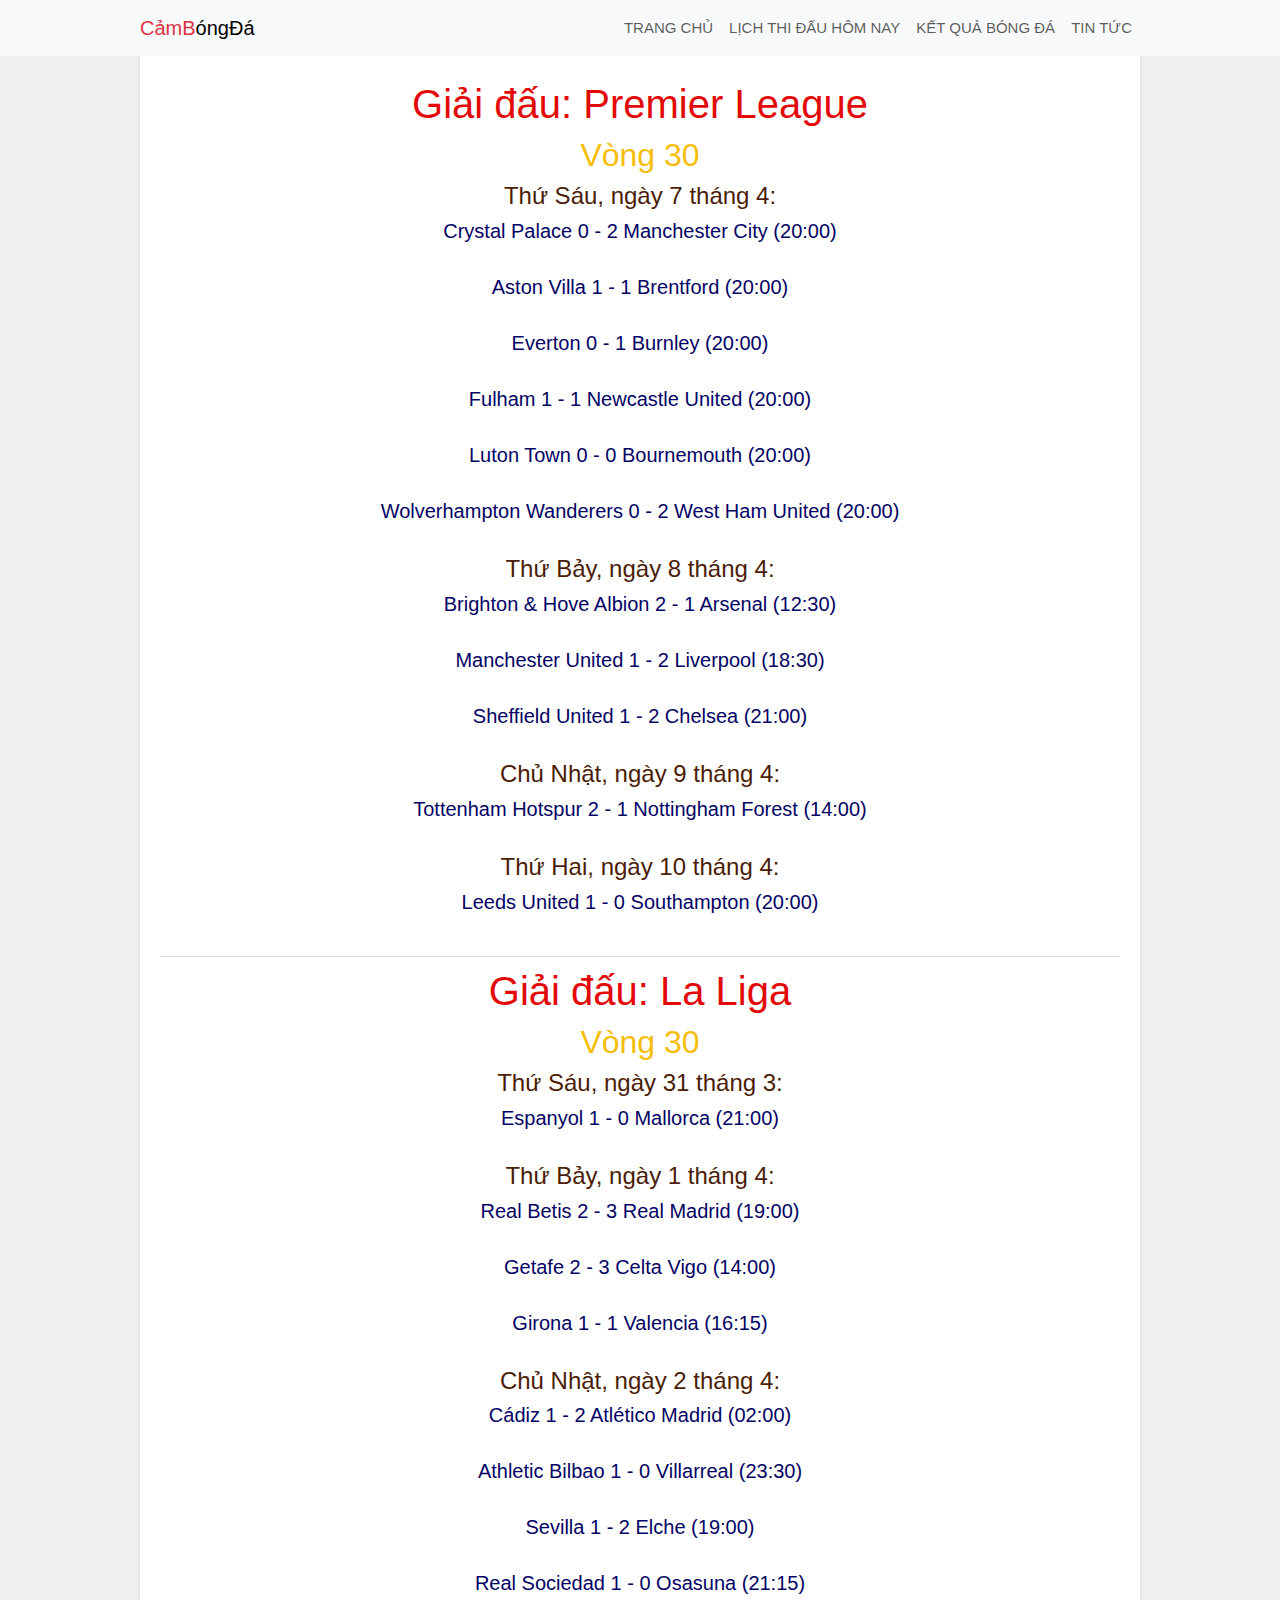
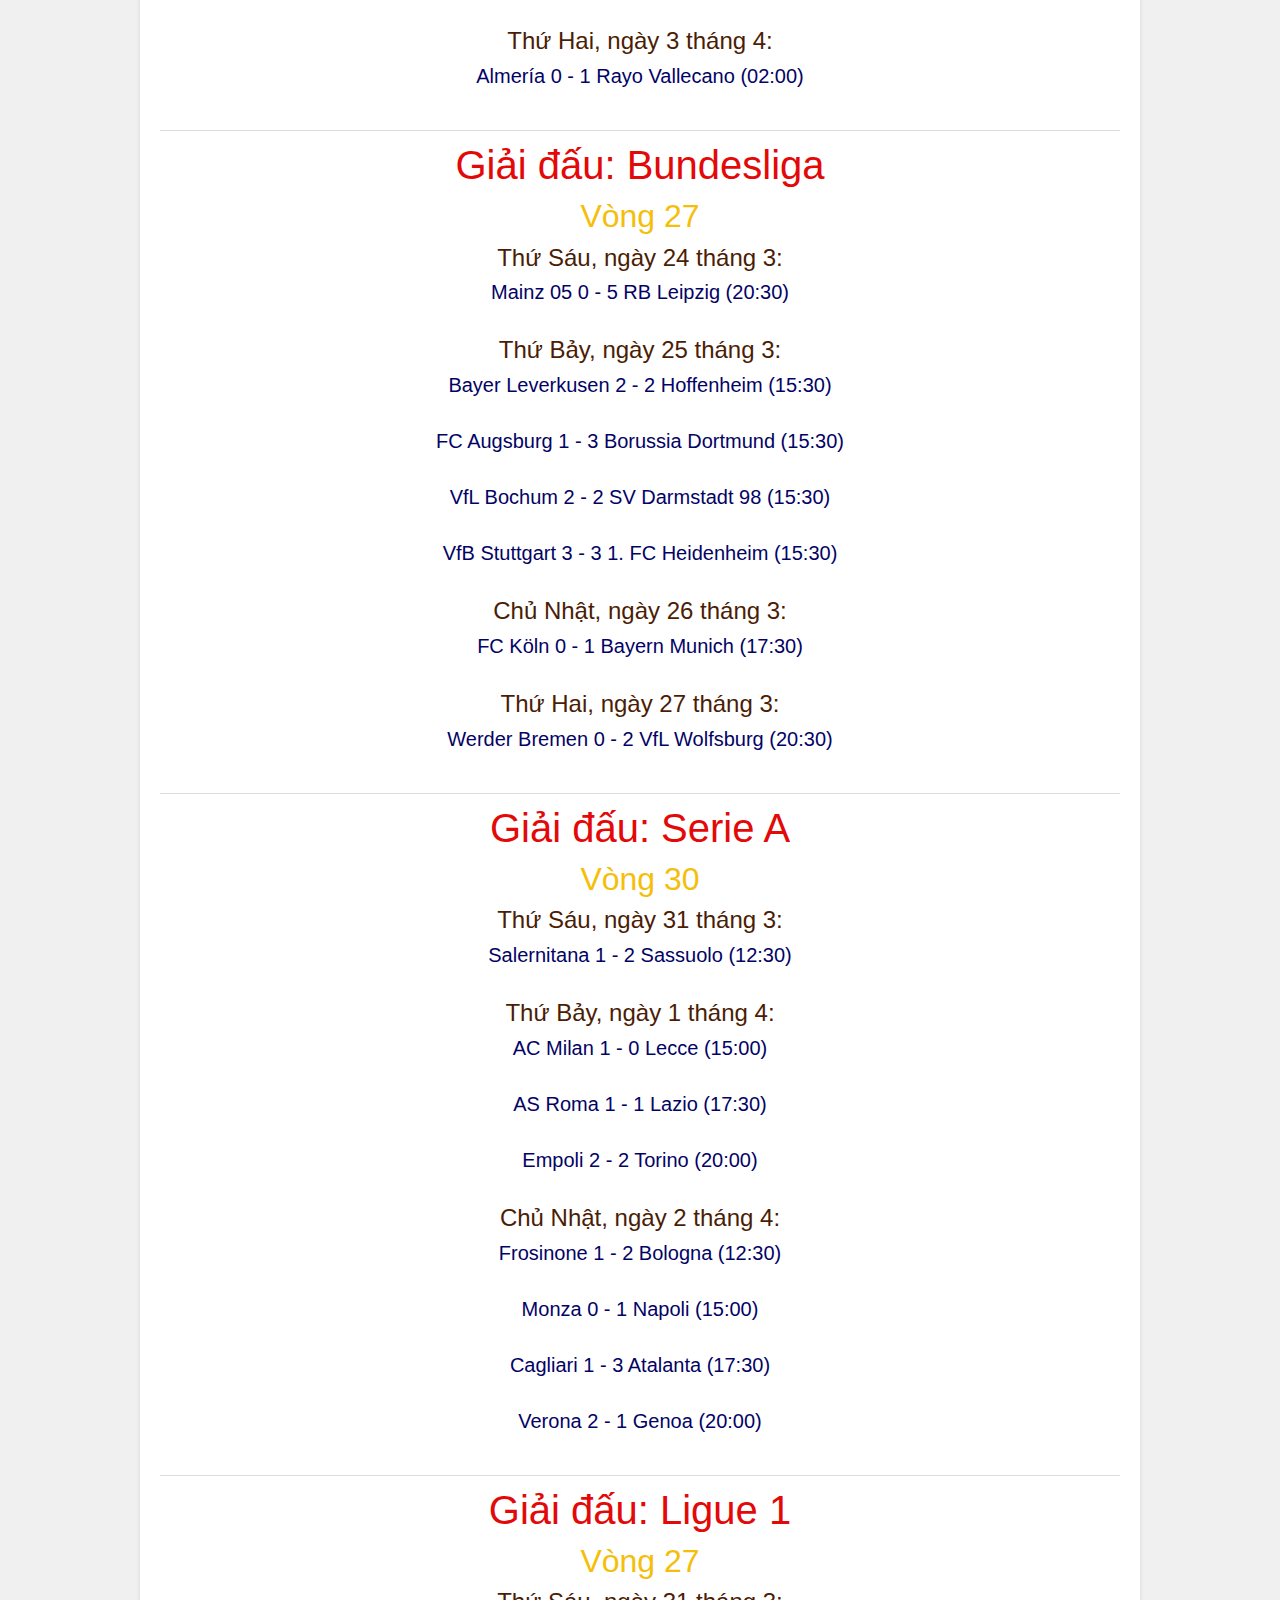
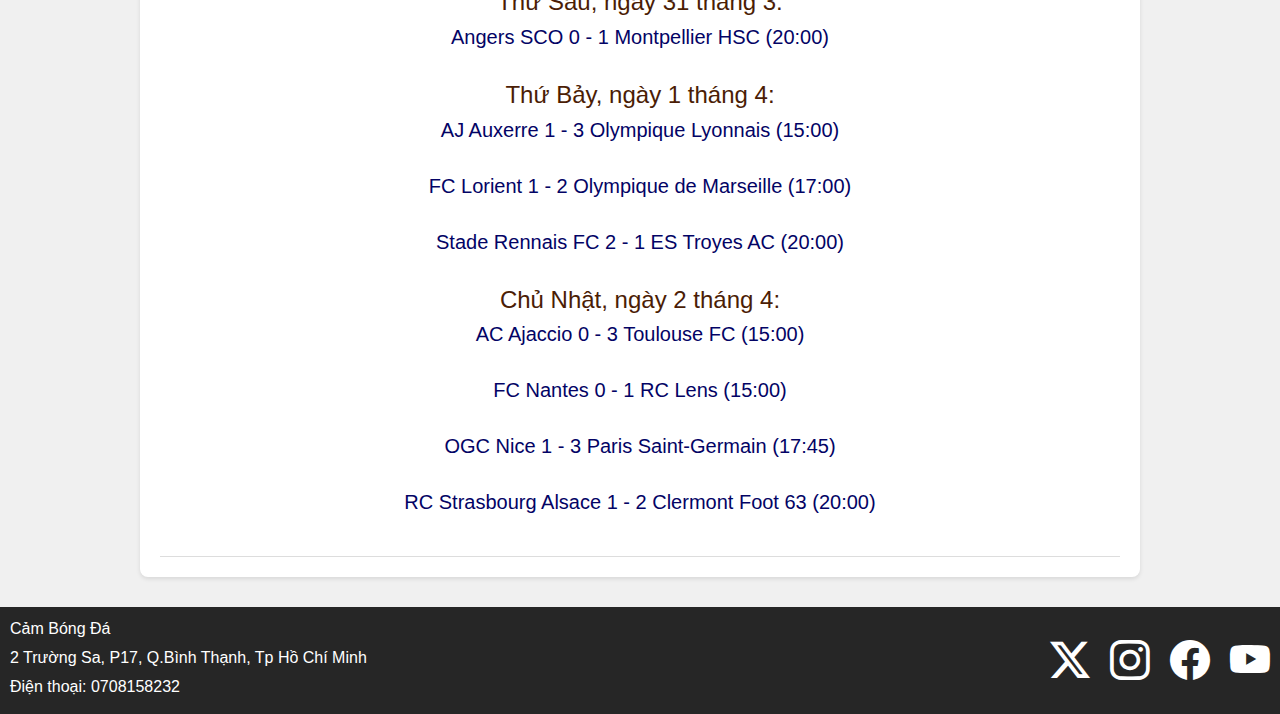
==== ketqua.html @ 22297772 "Add files via upload" ====
<!doctype html>
<html lang="en">
  <head>
    <meta charset="utf-8">
    <meta name="viewport" content="width=device-width, initial-scale=1">
    <title>Cảm Bóng Đá</title>
    <link rel="stylesheet" href="https://cdn.jsdelivr.net/npm/bootstrap-icons@1.11.3/font/bootstrap-icons.min.css">
    <link href="https://cdn.jsdelivr.net/npm/bootstrap@5.3.3/dist/css/bootstrap.min.css" rel="stylesheet" integrity="sha384-QWTKZyjpPEjISv5WaRU9OFeRpok6YctnYmDr5pNlyT2bRjXh0JMhjY6hW+ALEwIH" crossorigin="anonymous">
    <link rel="stylesheet" href="./s1.css">  
  </head>
  <body>
    <nav class="navbar navbar-expand-lg bg-body-tertiary fixed-top">
        <div class="container">
          <a class="navbar-brand" href="./index.html"><span class="text-danger">CảmB</span>óngĐá</a>
          <button class="navbar-toggler" type="button" data-bs-toggle="collapse" data-bs-target="#navbarSupportedContent" aria-controls="navbarSupportedContent" aria-expanded="false" aria-label="Toggle navigation">
            <span class="navbar-toggler-icon"></span>
          </button>
          <div class="collapse navbar-collapse" id="navbarSupportedContent">
            <ul class="navbar-nav ms-auto mb-2 mb-lg-0">           
              <li class="nav-item">
                <a class="nav-link" href="./index.html">Trang chủ</a>
              </li>
              <li class="nav-item">
                <a class="nav-link" href="#" onclick="alert('Coming Soon><')">Lịch thi đấu hôm nay</a>
              </li>
              <li class="nav-item">
                <a class="nav-link" href="#">Kết quả bóng đá</a>
              </li>
              <li class="nav-item">
                <a class="nav-link" href="#" onclick="alert('Coming Soon><')">Tin tức</a>
              </li>
            </ul>
          </div>
        </div>
      </nav>
      <!--sảnphẩm-->
      <div class="container">
        <div class="matches">
            <div class="match">
                <h1>Giải đấu: Premier League</h1>
                <h2>Vòng 30</h2>                
                  <h4>Thứ Sáu, ngày 7 tháng 4:</h4>
                  <h5>Crystal Palace 0 - 2 Manchester City (20:00)</h5><br>
                  <h5>Aston Villa 1 - 1 Brentford (20:00)</h5><br>
                  <h5>Everton 0 - 1 Burnley (20:00)</h5><br>
                  <h5>Fulham 1 - 1 Newcastle United (20:00)</h5><br>
                  <h5>Luton Town 0 - 0 Bournemouth (20:00)</h5><br>
                  <h5>Wolverhampton Wanderers 0 - 2 West Ham United (20:00)</h5><br>
                  <h4>Thứ Bảy, ngày 8 tháng 4:</h4>
                  <h5>Brighton & Hove Albion 2 - 1 Arsenal (12:30)</h5><br>
                  <h5>Manchester United 1 - 2 Liverpool (18:30)</h5><br>
                  <h5>Sheffield United 1 - 2 Chelsea (21:00)</h5><br>
                  <h4>Chủ Nhật, ngày 9 tháng 4:</h4>
                  <h5>Tottenham Hotspur 2 - 1 Nottingham Forest (14:00)</h5><br>
                  <h4>Thứ Hai, ngày 10 tháng 4:</h4>
                  <h5>Leeds United 1 - 0 Southampton (20:00)</h5><br>
                             
            </div>
            <div class="match">
                <h1>Giải đấu: La Liga</h1>
                <h2>Vòng 30</h2>                
                  <h4>Thứ Sáu, ngày 31 tháng 3:</h4>
                  <h5>Espanyol 1 - 0 Mallorca (21:00)</h5><br>
                  <h4>Thứ Bảy, ngày 1 tháng 4:</h4>
                  <h5>Real Betis 2 - 3 Real Madrid (19:00)</h5><br>
                  <h5>Getafe 2 - 3 Celta Vigo (14:00)</h5><br>
                  <h5>Girona 1 - 1 Valencia (16:15)</h5><br>
                  <h4>Chủ Nhật, ngày 2 tháng 4:</h4>
                  <h5>Cádiz 1 - 2 Atlético Madrid (02:00)</h5><br>
                  <h5>Athletic Bilbao 1 - 0 Villarreal (23:30)</h5><br>
                  <h5>Sevilla 1 - 2 Elche (19:00)</h5><br>
                  <h5>Real Sociedad 1 - 0 Osasuna (21:15)</h5><br>
                  <h4>Thứ Hai, ngày 3 tháng 4:</h4>
                  <h5>Almería 0 - 1 Rayo Vallecano (02:00)</h5><br>
                
            </div>
            <div class="match">
                <h1>Giải đấu: Bundesliga</h1>
                <h2>Vòng 27</h2>
                  <h4>Thứ Sáu, ngày 24 tháng 3:</h4>
                  <h5>Mainz 05 0 - 5 RB Leipzig (20:30)</h5><br>
                  <h4>Thứ Bảy, ngày 25 tháng 3:</h4>
                  <h5>Bayer Leverkusen 2 - 2 Hoffenheim (15:30)</h5><br>
                  <h5>FC Augsburg 1 - 3 Borussia Dortmund (15:30)</h5><br>
                  <h5>VfL Bochum 2 - 2 SV Darmstadt 98 (15:30)</h5><br>
                  <h5>VfB Stuttgart 3 - 3 1. FC Heidenheim (15:30)</h5><br>
                  <h4>Chủ Nhật, ngày 26 tháng 3:</h4>
                  <h5>FC Köln 0 - 1 Bayern Munich (17:30)</h5><br>
                  <h4>Thứ Hai, ngày 27 tháng 3:</h4>
                  <h5>Werder Bremen 0 - 2 VfL Wolfsburg (20:30)</h5><br>
            </div>
            <div class="match">
                <h1>Giải đấu: Serie A</h1>
                <h2>Vòng 30</h2>
                  <h4>Thứ Sáu, ngày 31 tháng 3:</h4>
                  <h5>Salernitana 1 - 2 Sassuolo (12:30)</h5><br>
                  <h4>Thứ Bảy, ngày 1 tháng 4:</h4>                
                  <h5> AC Milan 1 - 0 Lecce (15:00)</h5><br>
                  <h5>AS Roma 1 - 1 Lazio (17:30)</h5><br>
                  <h5>Empoli 2 - 2 Torino (20:00)</h5><br>
                  <h4>Chủ Nhật, ngày 2 tháng 4:</h4>         
                  <h5>Frosinone 1 - 2 Bologna (12:30)</h5><br>
                  <h5>Monza 0 - 1 Napoli (15:00)</h5><br>
                  <h5>Cagliari 1 - 3 Atalanta (17:30)</h5><br>
                  <h5>Verona 2 - 1 Genoa (20:00)</h5><br>
            </div>
            <div class="match">
                <h1>Giải đấu: Ligue 1</h1>
                <h2>Vòng 27</h2>
                  <h4>Thứ Sáu, ngày 31 tháng 3:</h4>
                  <h5>Angers SCO 0 - 1 Montpellier HSC (20:00)</h5><br>
                  <h4>Thứ Bảy, ngày 1 tháng 4:</h4>                
                  <h5>AJ Auxerre 1 - 3 Olympique Lyonnais (15:00)</h5><br>
                  <h5>FC Lorient 1 - 2 Olympique de Marseille (17:00)</h5><br>
                  <h5>Stade Rennais FC 2 - 1 ES Troyes AC (20:00)</h5><br>
                  <h4>Chủ Nhật, ngày 2 tháng 4:</h4>                
                  <h5>AC Ajaccio 0 - 3 Toulouse FC (15:00)</h5><br>
                  <h5>FC Nantes 0 - 1 RC Lens (15:00)</h5><br>
                  <h5>OGC Nice 1 - 3 Paris Saint-Germain (17:45)</h5><br>
                  <h5>RC Strasbourg Alsace 1 - 2 Clermont Foot 63 (20:00)</h5><br>
            </div>
            <!-- Thêm các trận đấu khác tương tự ở đây -->
        </div>
    </div>
<!--footer--> 
    <footer class="footer">
      <div class="nav_main">
          <div class="nav_content">
              <p>Cảm Bóng Đá</p>
              <p>2 Trường Sa, P17, Q.Bình Thạnh, Tp Hồ Chí Minh</p>
              <p>Điện thoại: 0708158232</p>
          </div>
          <div class="list_icon">
            <i class="bi bi-twitter-x"></i>
            <i class="bi bi-instagram"></i>
            <i class="bi bi-facebook"></i>
            <i class="bi bi-youtube"></i>
          </div>
      </div>
    </footer> 
    <!--backtotop-->
 <a href="#" class="to-top">
  <i class="bi bi-arrow-up-short"></i>
 </a>
        <script src="./main.js"></script>   
        <script src="https://cdn.jsdelivr.net/npm/bootstrap@5.3.3/dist/js/bootstrap.bundle.min.js" integrity="sha384-YvpcrYf0tY3lHB60NNkmXc5s9fDVZLESaAA55NDzOxhy9GkcIdslK1eN7N6jIeHz" crossorigin="anonymous"></script>
  </body>
---- s1.css ----
body {
    font-family: Arial, sans-serif;
    background-color: #f0f0f0;
    margin: 0;
    padding: 0;
}

.container {
    width: 80%;
    margin: 0 auto;
    text-align: center;
}

.matches {
    background-color: #fff;
    border-radius: 8px;
    box-shadow: 0 2px 4px rgba(0, 0, 0, 0.1);
    padding: 20px;
    margin-top: 50px;
}

h1 {
    color: #e30909;
}

h2 {
    color: #f5be0a;
}
h4{
    color: #4b1d05;
}
h5{
    color: #030365;
}
.match {
    border-bottom: 1px solid #ddd;
    padding: 10px 0;
}

p {
    margin: 10px 0;
}
.navbar-nav a{
    font-size: 15px;
    text-transform: uppercase;
    font-weight: 500;
}
.navbar-light .navbar-brand{
    color: black;
    font-size: 25px;
    text-transform: uppercase;
    font-weight: 700;
    letter-spacing: 2px;
}
.navbar-light .navbar-brand:focus,
.navbar-light .navbar-brand:hover{
    color: black;
}
.navbar-light .navbar-nav .navbar-link{
    color: black;
}
.footer {
    padding: 10px;
    margin-top: 30px;
    background-color: #262626;
  }
  .footer .nav_main {
    display: flex;
    justify-content: space-between;
    align-items: center;
  }
  .footer .nav_content p {
    margin: 0px;
    padding-bottom: 5px;
    color: #fff;
  }
  .footer .nav_main .list_icon {
    display: flex;
  }
  .footer .nav_main .list_icon i {
    font-size: 40px;
    margin-left: 20px;
    color: white;
  }
  .to-top{
    background: #d92808;
    position: fixed;
    bottom: 16px;
    right: 32px;
    width: 50px;
    height: 50px;
    border-radius: 50%;
    display: flex;
    align-items: center;
    justify-content: center;
    font-size: 32px;
    color: #1f1f1f;
    text-decoration: none;
    opacity: 0;
    pointer-events: none;
    transition: all .4s;
  }
  .to-top.active{
    bottom: 32px;
    pointer-events: auto;
    opacity: 1;
  }
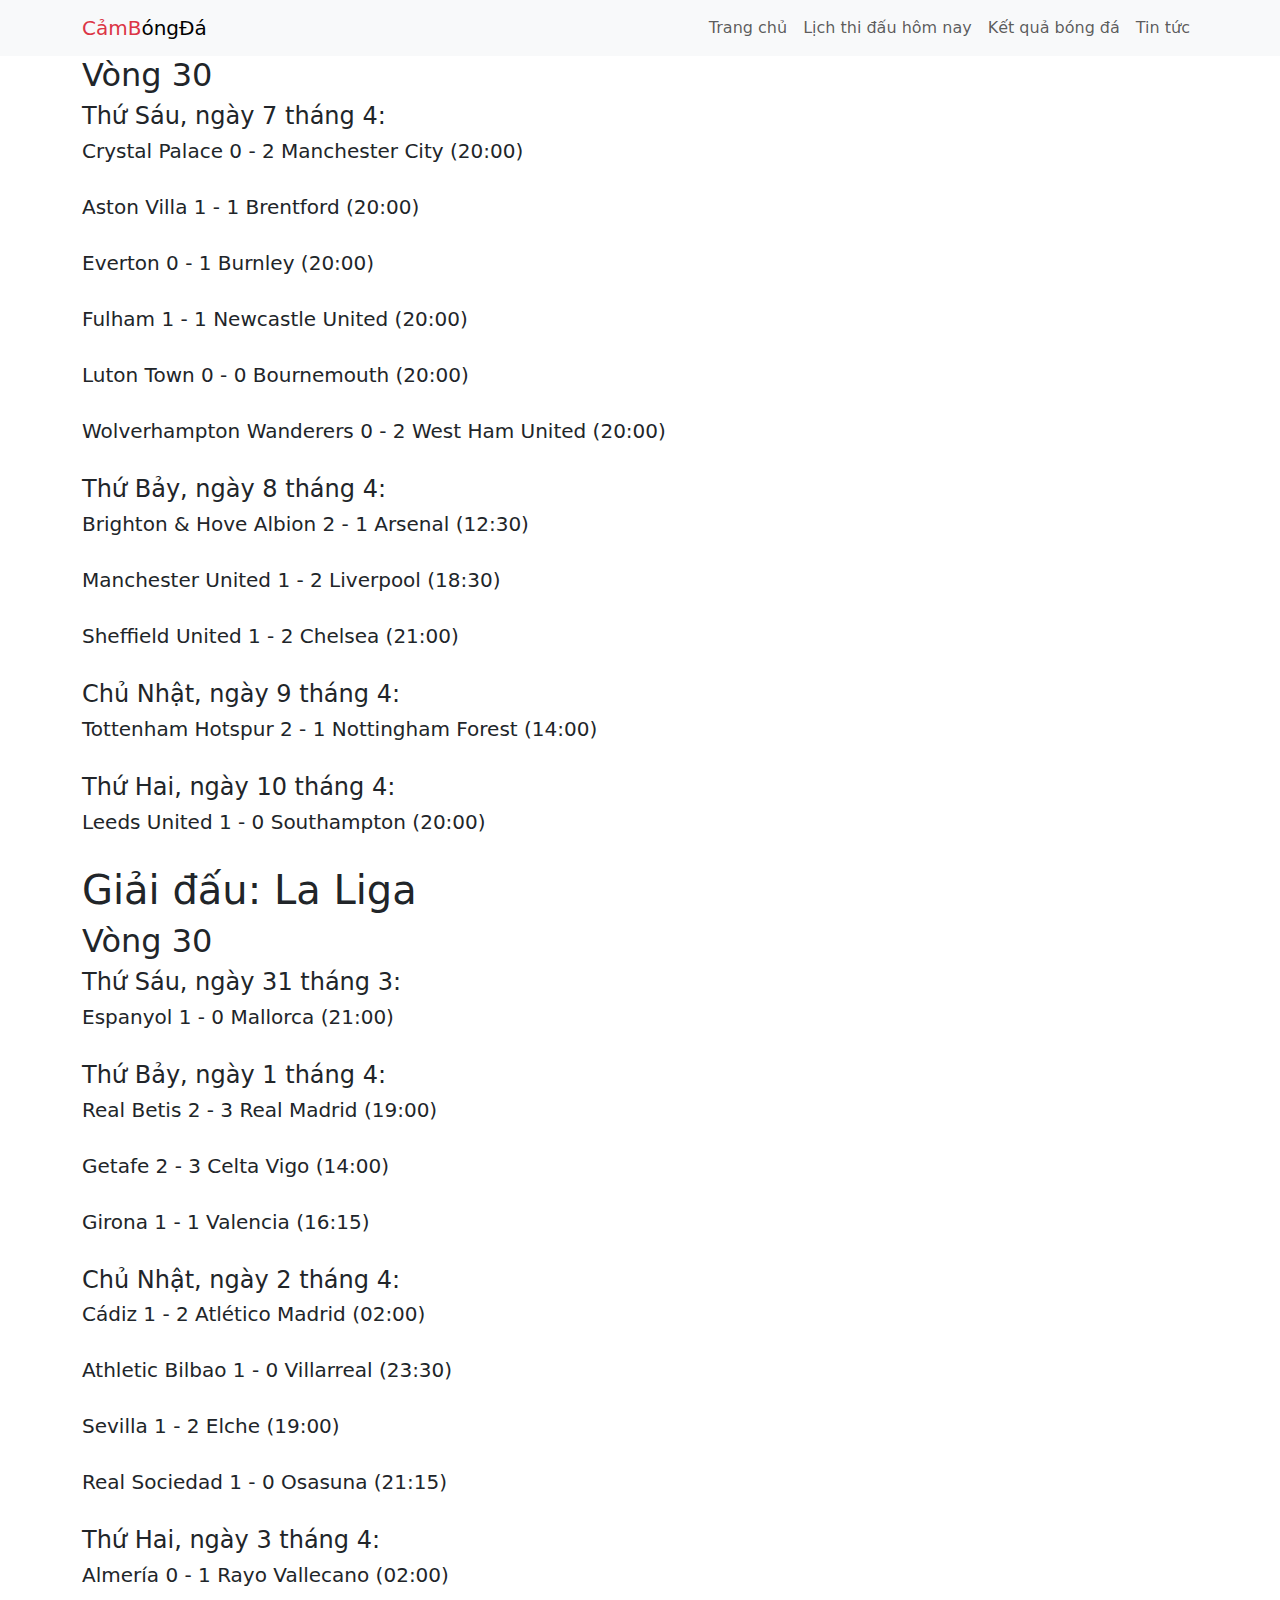
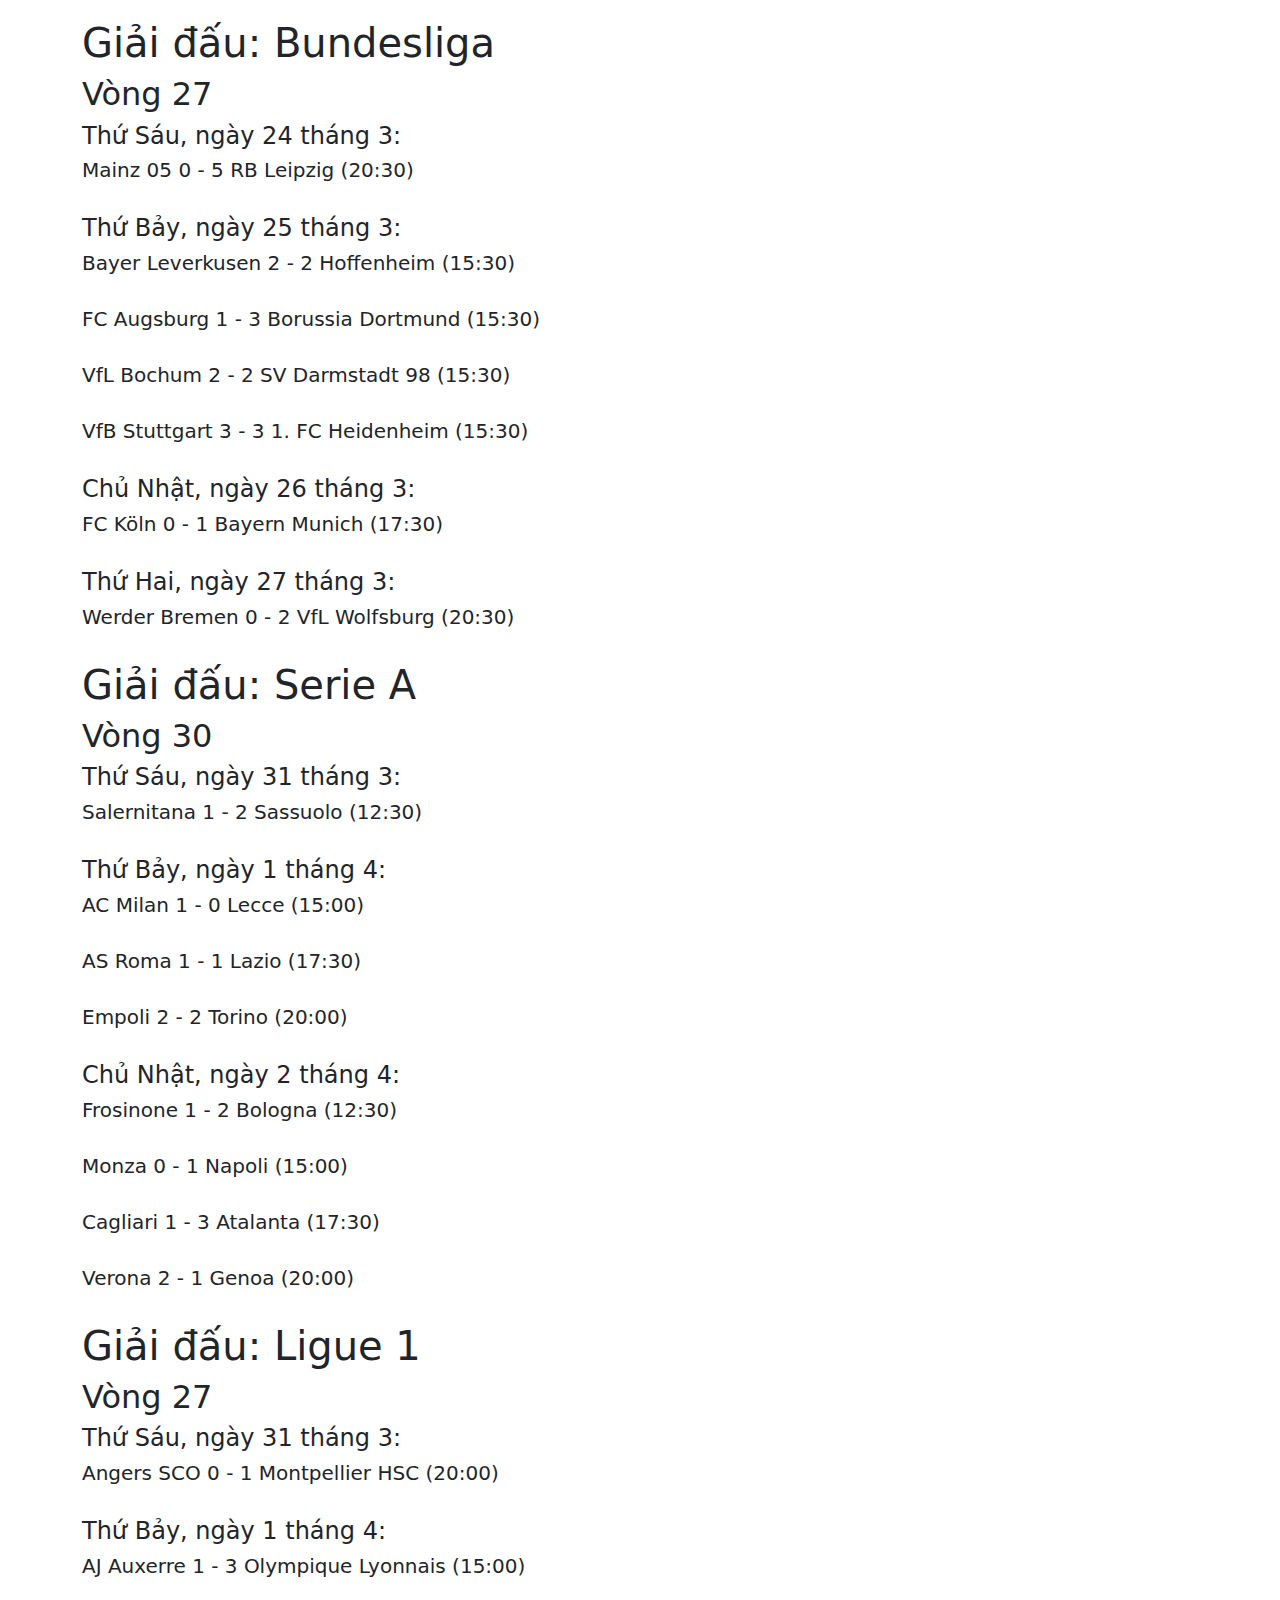
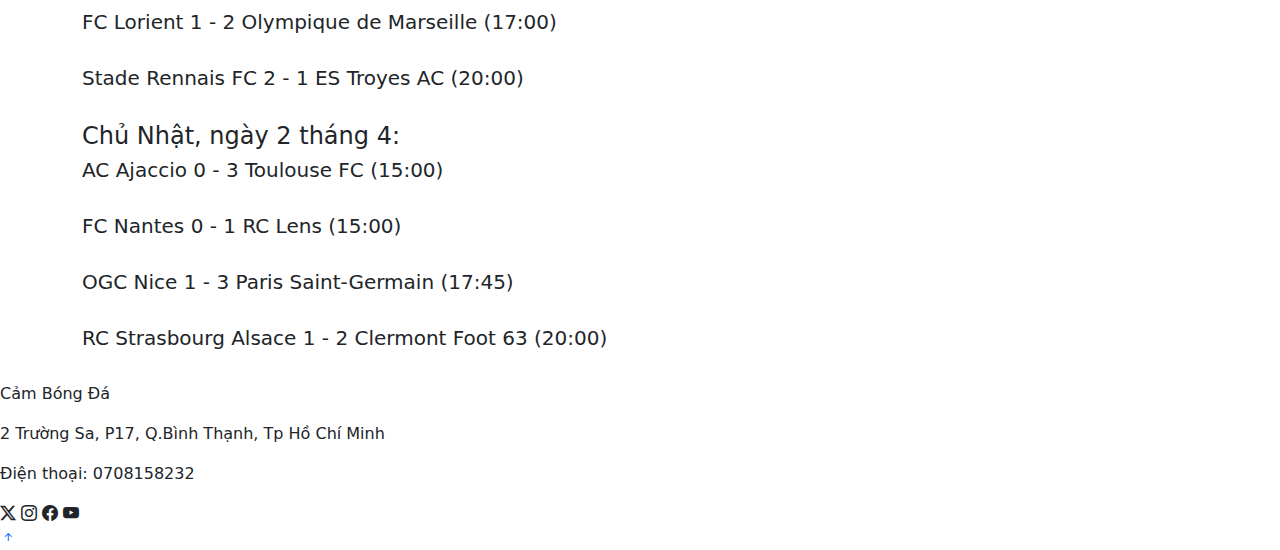
==== commit b540a972: "Add files via upload" ====
--- a/ketqua.html
+++ b/ketqua.html
@@ -6,7 +6,7 @@
     <title>Cảm Bóng Đá</title>
     <link rel="stylesheet" href="https://cdn.jsdelivr.net/npm/bootstrap-icons@1.11.3/font/bootstrap-icons.min.css">
     <link href="https://cdn.jsdelivr.net/npm/bootstrap@5.3.3/dist/css/bootstrap.min.css" rel="stylesheet" integrity="sha384-QWTKZyjpPEjISv5WaRU9OFeRpok6YctnYmDr5pNlyT2bRjXh0JMhjY6hW+ALEwIH" crossorigin="anonymous">
-    <link rel="stylesheet" href="./s1.css">  
+    <link rel="stylesheet" href="./css/s1.css">  
   </head>
   <body>
     <nav class="navbar navbar-expand-lg bg-body-tertiary fixed-top">
@@ -142,6 +142,6 @@
  <a href="#" class="to-top">
   <i class="bi bi-arrow-up-short"></i>
  </a>
-        <script src="./main.js"></script>   
+        <script src="./js/main.js"></script>   
         <script src="https://cdn.jsdelivr.net/npm/bootstrap@5.3.3/dist/js/bootstrap.bundle.min.js" integrity="sha384-YvpcrYf0tY3lHB60NNkmXc5s9fDVZLESaAA55NDzOxhy9GkcIdslK1eN7N6jIeHz" crossorigin="anonymous"></script>
   </body>